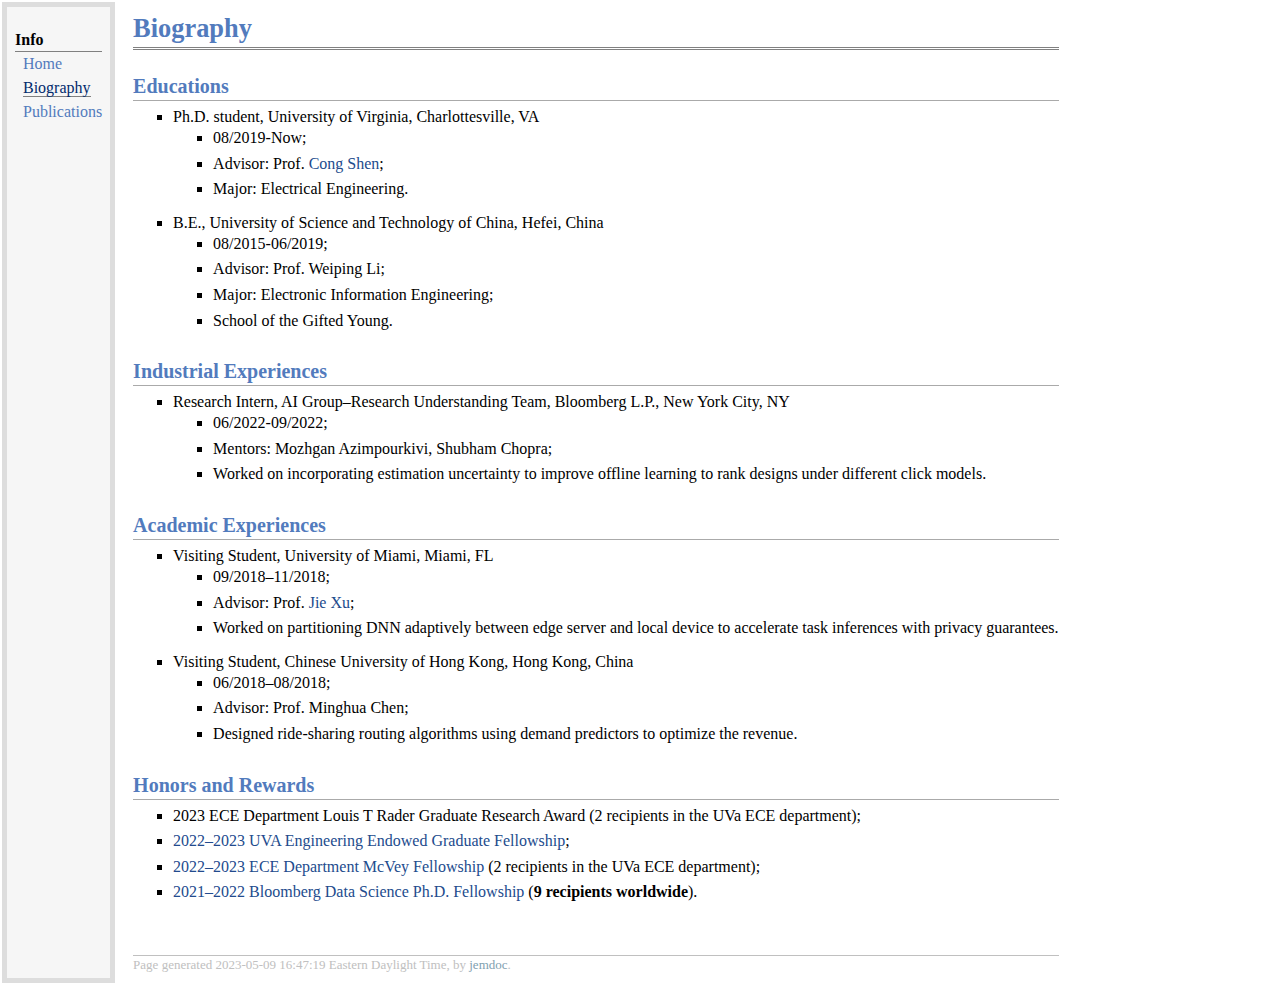
==== bio.html @ 6b56f575 "04/2023" ====
<!DOCTYPE html PUBLIC "-//W3C//DTD XHTML 1.1//EN"
  "http://www.w3.org/TR/xhtml11/DTD/xhtml11.dtd">
<html xmlns="http://www.w3.org/1999/xhtml" xml:lang="en">
<head>
<meta name="generator" content="jemdoc, see http://jemdoc.jaboc.net/" />
<meta http-equiv="Content-Type" content="text/html;charset=utf-8" />
<link rel="stylesheet" href="jemdoc.css" type="text/css" />
<title>Biography</title>
</head>
<body>
<table summary="Table for page layout." id="tlayout">
<tr valign="top">
<td id="layout-menu">
<div class="menu-category">Info</div>
<div class="menu-item"><a href="index.html">Home</a></div>
<div class="menu-item"><a href="bio.html" class="current">Biography</a></div>
<div class="menu-item"><a href="pub.html">Publications</a></div>
</td>
<td id="layout-content">
<div id="toptitle">
<h1>Biography</h1>
</div>
<h2>Educations</h2>
<ul>
<li><p>Ph.D. student, University of Virginia, Charlottesville, VA</p>
<ul>
<li><p>08/2019-Now;</p>
</li>
<li><p>Advisor: Prof. <a href="http://www.ece.virginia.edu/~cs7dt/">Cong Shen</a>;</p>
</li>
<li><p>Major: Electrical Engineering.
</p>
</li>
</ul>

</li>
</ul>
<ul>
<li><p>B.E., University of Science and Technology of China, Hefei, China</p>
<ul>
<li><p>08/2015-06/2019;</p>
</li>
<li><p>Advisor: Prof. Weiping Li;</p>
</li>
<li><p>Major: Electronic Information Engineering;</p>
</li>
<li><p>School of the Gifted Young.</p>
</li>
</ul>

</li>
</ul>
<h2>Industrial Experiences</h2>
<ul>
<li><p>Research Intern, AI Group&ndash;Research Understanding Team, Bloomberg L.P., New York City, NY</p>
<ul>
<li><p>06/2022-09/2022;</p>
</li>
<li><p>Mentors: Mozhgan Azimpourkivi, Shubham Chopra;</p>
</li>
<li><p>Worked on incorporating estimation uncertainty to improve offline learning to rank designs under
different click models.</p>
</li>
</ul>

</li>
</ul>
<h2>Academic Experiences</h2>
<ul>
<li><p>Visiting Student, University of Miami, Miami, FL</p>
<ul>
<li><p>09/2018–11/2018;</p>
</li>
<li><p>Advisor: Prof. <a href="https://sites.google.com/site/jiexuhomepage/">Jie Xu</a>;</p>
</li>
<li><p>Worked on partitioning DNN adaptively between edge server and local device to accelerate task inferences with privacy guarantees.</p>
</li>
</ul>

</li>
</ul>
<ul>
<li><p>Visiting Student, Chinese University of Hong Kong, Hong Kong, China</p>
<ul>
<li><p>06/2018–08/2018;</p>
</li>
<li><p>Advisor: Prof. Minghua Chen;</p>
</li>
<li><p>Designed ride-sharing routing algorithms using demand predictors to optimize the revenue.</p>
</li>
</ul>

</li>
</ul>
<h2>Honors and Rewards</h2>
<ul>
<li><p>2023 ECE Department Louis T Rader Graduate Research Award (2 recipients in the UVa ECE department);</p>
</li>
<li><p><a href="https://engineering.virginia.edu/chengshuai-shi-earns-fellowship-advance-machine-learning-research">2022&ndash;2023 UVA Engineering Endowed Graduate Fellowship</a>;</p>
</li>
<li><p><a href="https://engineering.virginia.edu/mcvey-fellowship-recognizes-phd-students-chengshuai-shi-and-beichen-wang-their-academic-excellence">2022&ndash;2023 ECE Department McVey Fellowship</a> (2 recipients in the UVa ECE department);</p>
</li>
<li><p><a href="https://www.bloomberg.com/company/stories/announcing-bloomberg-data-science-ph-d-fellowship-winners-2021-2022">2021&ndash;2022 Bloomberg Data Science Ph.D. Fellowship</a> (<b>9 recipients worldwide</b>).</p>
</li>
</ul>
<div id="footer">
<div id="footer-text">
Page generated 2023-05-09 16:47:19 Eastern Daylight Time, by <a href="http://jemdoc.jaboc.net/">jemdoc</a>.
</div>
</div>
</td>
</tr>
</table>
</body>
</html>
---- jemdoc.css ----
/* Default css file for jemdoc. */

table#tlayout {
    border: none;
    border-collapse: separate;
    background: white;
}

body {
	background: white;
	font-family: Georgia, serif;
	padding-bottom: 8px;
	margin: 0;
}

#layout-menu {
	background: #f6f6f6;
	border: 5px solid #dddddd;
	padding-top: 0.5em;
	padding-left: 8px;
	padding-right: 8px;
	font-size: 1.0em;
	width: auto;
	white-space: nowrap;
    text-align: left;
    vertical-align: top;
}

#layout-menu td {
	background: #f4f4f4;
    vertical-align: top;
}

#layout-content {
	padding-top: 0.0em;
	padding-left: 1.0em;
	padding-right: 1.0em;
    border: none;
    background: white;
    text-align: left;
    vertical-align: top;
}

#layout-menu a {
	line-height: 1.5em;
	margin-left: 0.5em;
}

tt {
    background: #ffffdd;
}

pre, tt {
	font-size: 90%;
	font-family: monaco, monospace;
}

a, a > tt {
	color: #224b8d;
	text-decoration: none;
}

a:hover {
	border-bottom: 1px gray dotted;
}

#layout-menu a.current:link, #layout-menu a.current:visited {
	color: #022b6d;
	border-bottom: 1px gray solid;
}
#layout-menu a:link, #layout-menu a:visited, #layout-menu a:hover {
	color: #527bbd;
	text-decoration: none;
}
#layout-menu a:hover {
	text-decoration: none;
}

div.menu-category {
	border-bottom: 1px solid gray;
	margin-top: 0.8em;
	padding-top: 0.2em;
	padding-bottom: 0.1em;
	font-weight: bold;
}

div.menu-item {
	padding-left: 16px;
	text-indent: -16px;
}

div#toptitle {
	padding-bottom: 0.2em;
	margin-bottom: 1.5em;
	border-bottom: 3px double gray;
}

/* Reduce space if we begin the page with a title. */
div#toptitle + h2, div#toptitle + h3 {
	margin-top: -0.7em;
}

div#subtitle {
	margin-top: 0.0em;
	margin-bottom: 0.0em;
	padding-top: 0em;
	padding-bottom: 0.1em;
}

em {
	font-style: italic;
}

strong {
	font-weight: bold;
}


h1, h2, h3 {
	color: #527bbd;
	margin-top: 0.7em;
	margin-bottom: 0.3em;
	padding-bottom: 0.2em;
	line-height: 1.0;
	padding-top: 0.5em;
	border-bottom: 1px solid #aaaaaa;
}

h1 {
	font-size: 165%;
}

h2 {
	padding-top: 0.8em;
	font-size: 125%;
}

h2 + h3 {
    padding-top: 0.2em;
}

h3 {
	font-size: 110%;
	border-bottom: none;
}

p {
	margin-top: 0.0em;
	margin-bottom: 0.8em;
	padding: 0;
	line-height: 1.3;
}

pre {
	padding: 0;
	margin: 0;
}

div#footer {
	font-size: small;
	border-top: 1px solid #c0c0c0;
	padding-top: 0.1em;
	margin-top: 4.0em;
	color: #c0c0c0;
}

div#footer a {
	color: #80a0b0;
}

div#footer-text {
	float: left;
	padding-bottom: 8px;
}

ul, ol, dl {
	margin-top: 0.2em;
	padding-top: 0;
	margin-bottom: 0.8em;
}

dt {
	margin-top: 0.5em;
	margin-bottom: 0;
}

dl {
	margin-left: 20px;
}

dd {
	color: #222222;
}

dd > *:first-child {
	margin-top: 0;
}

ul {
	list-style-position: outside;
	list-style-type: square;
}

p + ul, p + ol {
	margin-top: -0.5em;
}

li ul, li ol {
	margin-top: -0.3em;
}

ol {
	list-style-position: outside;
	list-style-type: decimal;
}

li p, dd p {
	margin-bottom: 0.3em;
}


ol ol {
	list-style-type: lower-alpha;
}

ol ol ol {
	list-style-type: lower-roman;
}

p + div.codeblock {
	margin-top: -0.6em;
}

div.codeblock, div.infoblock {
	margin-right: 0%;
	margin-top: 1.2em;
	margin-bottom: 1.3em;
}

div.blocktitle {
	font-weight: bold;
	color: #cd7b62;
	margin-top: 1.2em;
	margin-bottom: 0.1em;
}

div.blockcontent {
	border: 1px solid silver;
	padding: 0.3em 0.5em;
}

div.infoblock > div.blockcontent {
	background: #ffffee;
}

div.blockcontent p + ul, div.blockcontent p + ol {
	margin-top: 0.4em;
}

div.infoblock p {
	margin-bottom: 0em;
}

div.infoblock li p, div.infoblock dd p {
	margin-bottom: 0.5em;
}

div.infoblock p + p {
	margin-top: 0.8em;
}

div.codeblock > div.blockcontent {
	background: #f6f6f6;
}

span.pycommand {
	color: #000070;
}

span.statement {
	color: #008800;
}
span.builtin {
	color: #000088;
}
span.special {
	color: #990000;
}
span.operator {
	color: #880000;
}
span.error {
	color: #aa0000;
}
span.comment, span.comment > *, span.string, span.string > * {
	color: #606060;
}

@media print {
	#layout-menu { display: none; }
}

#fwtitle {
	margin: 2px;
}

#fwtitle #toptitle {
	padding-left: 0.5em;
	margin-bottom: 0.5em;
}

#layout-content h1:first-child, #layout-content h2:first-child, #layout-content h3:first-child {
	margin-top: -0.7em;
}

div#toptitle h1, #layout-content div#toptitle h1 {
	margin-bottom: 0.0em;
	padding-bottom: 0.1em;
	padding-top: 0;
	margin-top: 0.5em;
	border-bottom: none;
}

img.eq {
	padding: 0;
	padding-left: 0.1em;
	padding-right: 0.1em;
	margin: 0;
}

img.eqwl {
	padding-left: 2em;
	padding-top: 0.6em;
	padding-bottom: 0.2em;
	margin: 0;
}

table {
    border: 2px solid black;
    border-collapse: collapse;
}

td {
    padding: 2px;
    padding-left: 0.5em;
    padding-right: 0.5em;
    text-align: center;
    border: 1px solid gray;
}

table + table {
    margin-top: 1em;
}

tr.heading {
    font-weight: bold;
    border-bottom: 2px solid black;
}

img {
    border: none;
}

table.imgtable, table.imgtable td {
    border: none;
    text-align: left;
}
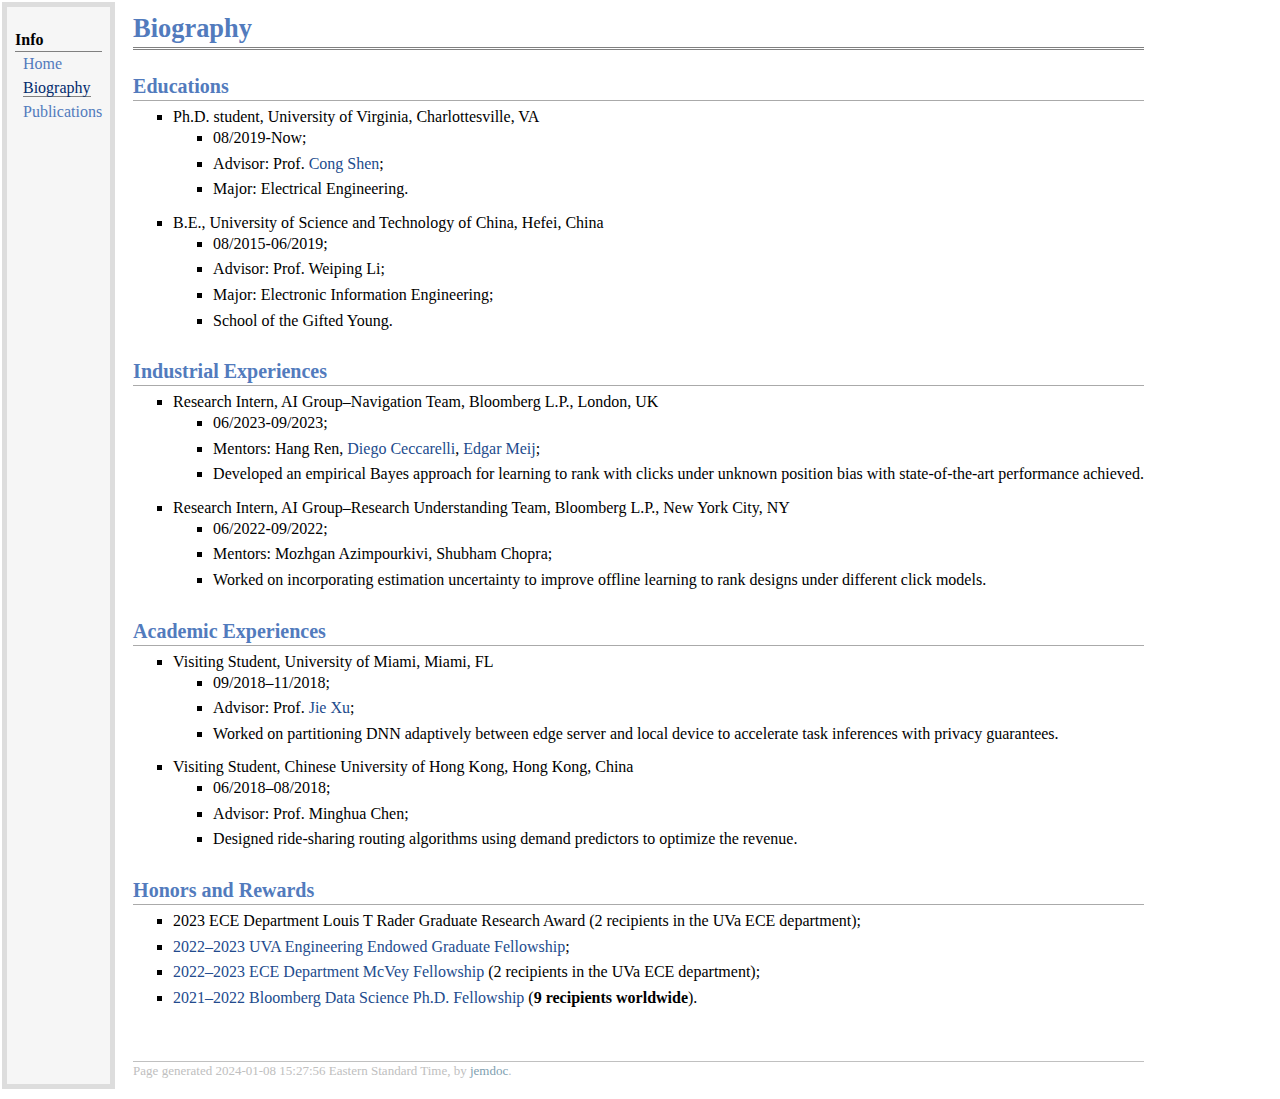
==== commit 689dc8e0: "01/2024" ====
--- a/bio.html
+++ b/bio.html
@@ -52,6 +52,19 @@
 </ul>
 <h2>Industrial Experiences</h2>
 <ul>
+<li><p>Research Intern, AI Group&ndash;Navigation Team, Bloomberg L.P., London, UK</p>
+<ul>
+<li><p>06/2023-09/2023;</p>
+</li>
+<li><p>Mentors: Hang Ren, <a href="https://diegoceccarelli.github.io/">Diego Ceccarelli</a>, <a href="https://edgar.meij.pro/">Edgar Meij</a>;</p>
+</li>
+<li><p>Developed an empirical Bayes approach for learning to rank with clicks under unknown position bias with state-of-the-art performance achieved.</p>
+</li>
+</ul>
+
+</li>
+</ul>
+<ul>
 <li><p>Research Intern, AI Group&ndash;Research Understanding Team, Bloomberg L.P., New York City, NY</p>
 <ul>
 <li><p>06/2022-09/2022;</p>
@@ -105,7 +118,7 @@
 </ul>
 <div id="footer">
 <div id="footer-text">
-Page generated 2023-05-09 16:47:19 Eastern Daylight Time, by <a href="http://jemdoc.jaboc.net/">jemdoc</a>.
+Page generated 2024-01-08 15:27:56 Eastern Standard Time, by <a href="http://jemdoc.jaboc.net/">jemdoc</a>.
 </div>
 </div>
 </td>
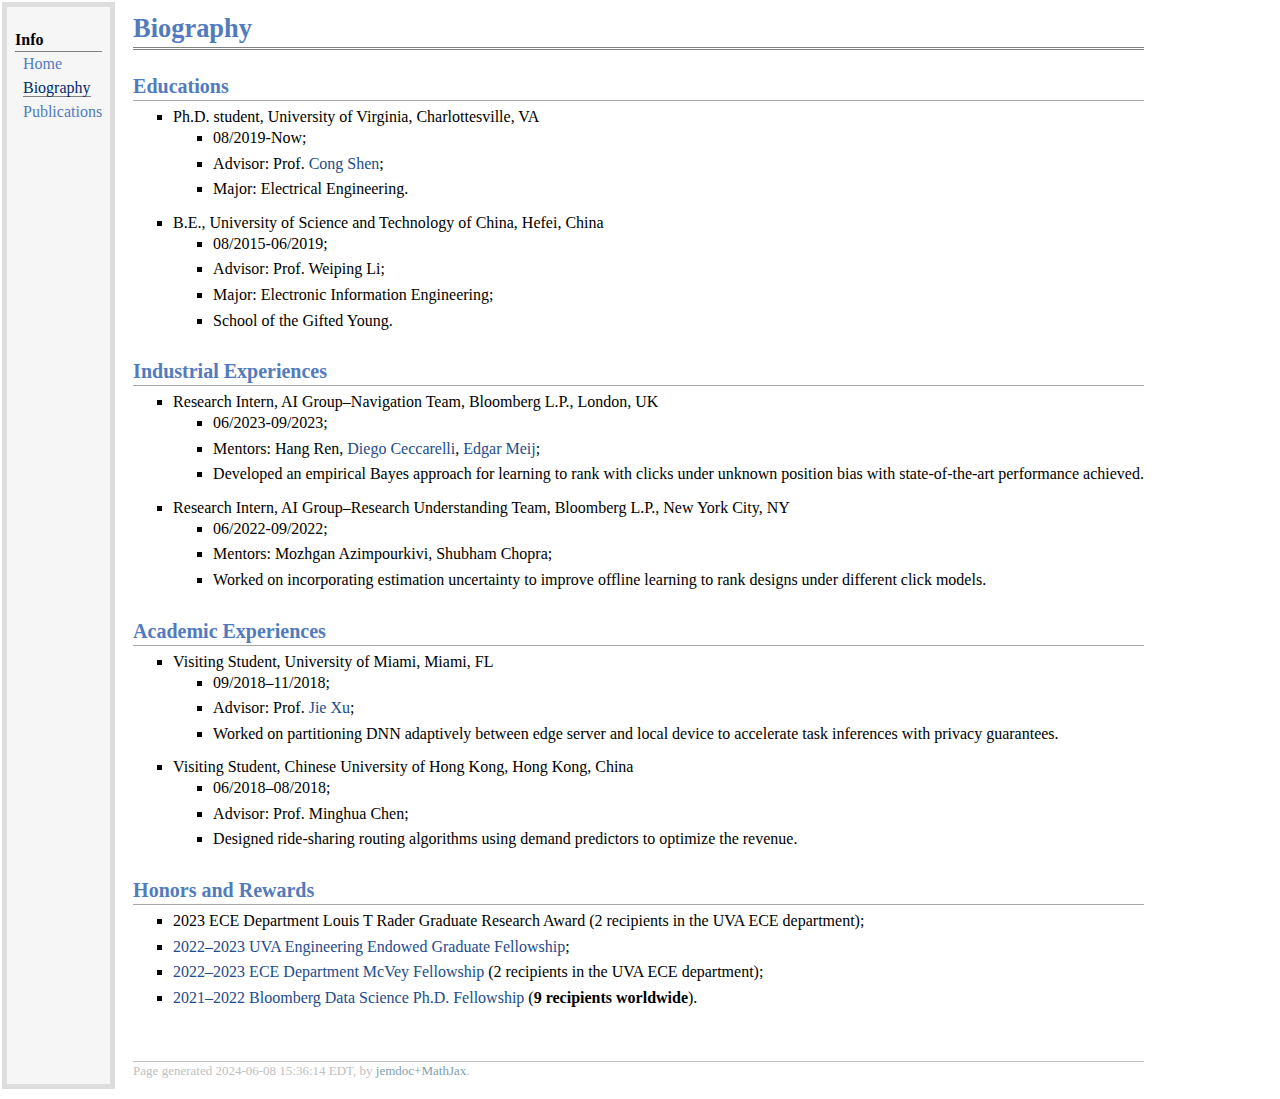
==== commit 97b798fe: "June 2024 Update" ====
--- a/bio.html
+++ b/bio.html
@@ -22,13 +22,17 @@
 </div>
 <h2>Educations</h2>
 <ul>
-<li><p>Ph.D. student, University of Virginia, Charlottesville, VA</p>
+<li><p>Ph.D. student, University of Virginia, Charlottesville, VA
+</p>
 <ul>
-<li><p>08/2019-Now;</p>
+<li><p>08/2019-Now;
+</p>
 </li>
-<li><p>Advisor: Prof. <a href="http://www.ece.virginia.edu/~cs7dt/">Cong Shen</a>;</p>
+<li><p>Advisor: Prof. <a href="http://www.ece.virginia.edu/~cs7dt/" target=&ldquo;blank&rdquo;>Cong Shen</a>;
+</p>
 </li>
 <li><p>Major: Electrical Engineering.
+
 </p>
 </li>
 </ul>
@@ -36,15 +40,20 @@
 </li>
 </ul>
 <ul>
-<li><p>B.E., University of Science and Technology of China, Hefei, China</p>
+<li><p>B.E., University of Science and Technology of China, Hefei, China
+</p>
 <ul>
-<li><p>08/2015-06/2019;</p>
+<li><p>08/2015-06/2019;
+</p>
 </li>
-<li><p>Advisor: Prof. Weiping Li;</p>
+<li><p>Advisor: Prof. Weiping Li;
+</p>
 </li>
-<li><p>Major: Electronic Information Engineering;</p>
+<li><p>Major: Electronic Information Engineering;
+</p>
 </li>
-<li><p>School of the Gifted Young.</p>
+<li><p>School of the Gifted Young.
+</p>
 </li>
 </ul>
 
@@ -52,27 +61,35 @@
 </ul>
 <h2>Industrial Experiences</h2>
 <ul>
-<li><p>Research Intern, AI Group&ndash;Navigation Team, Bloomberg L.P., London, UK</p>
+<li><p>Research Intern, AI Group&ndash;Navigation Team, Bloomberg L.P., London, UK
+</p>
 <ul>
-<li><p>06/2023-09/2023;</p>
+<li><p>06/2023-09/2023;
+</p>
 </li>
-<li><p>Mentors: Hang Ren, <a href="https://diegoceccarelli.github.io/">Diego Ceccarelli</a>, <a href="https://edgar.meij.pro/">Edgar Meij</a>;</p>
+<li><p>Mentors: Hang Ren, <a href="https://diegoceccarelli.github.io/" target=&ldquo;blank&rdquo;>Diego Ceccarelli</a>, <a href="https://edgar.meij.pro/" target=&ldquo;blank&rdquo;>Edgar Meij</a>;
+</p>
 </li>
-<li><p>Developed an empirical Bayes approach for learning to rank with clicks under unknown position bias with state-of-the-art performance achieved.</p>
+<li><p>Developed an empirical Bayes approach for learning to rank with clicks under unknown position bias with state-of-the-art performance achieved.
+</p>
 </li>
 </ul>
 
 </li>
 </ul>
 <ul>
-<li><p>Research Intern, AI Group&ndash;Research Understanding Team, Bloomberg L.P., New York City, NY</p>
+<li><p>Research Intern, AI Group&ndash;Research Understanding Team, Bloomberg L.P., New York City, NY
+</p>
 <ul>
-<li><p>06/2022-09/2022;</p>
+<li><p>06/2022-09/2022;
+</p>
 </li>
-<li><p>Mentors: Mozhgan Azimpourkivi, Shubham Chopra;</p>
+<li><p>Mentors: Mozhgan Azimpourkivi, Shubham Chopra;
+</p>
 </li>
 <li><p>Worked on incorporating estimation uncertainty to improve offline learning to rank designs under
-different click models.</p>
+different click models.
+</p>
 </li>
 </ul>
 
@@ -80,26 +97,34 @@
 </ul>
 <h2>Academic Experiences</h2>
 <ul>
-<li><p>Visiting Student, University of Miami, Miami, FL</p>
+<li><p>Visiting Student, University of Miami, Miami, FL
+</p>
 <ul>
-<li><p>09/2018–11/2018;</p>
+<li><p>09/2018–11/2018;
+</p>
 </li>
-<li><p>Advisor: Prof. <a href="https://sites.google.com/site/jiexuhomepage/">Jie Xu</a>;</p>
+<li><p>Advisor: Prof. <a href="https://sites.google.com/site/jiexuhomepage/" target=&ldquo;blank&rdquo;>Jie Xu</a>;
+</p>
 </li>
-<li><p>Worked on partitioning DNN adaptively between edge server and local device to accelerate task inferences with privacy guarantees.</p>
+<li><p>Worked on partitioning DNN adaptively between edge server and local device to accelerate task inferences with privacy guarantees.
+</p>
 </li>
 </ul>
 
 </li>
 </ul>
 <ul>
-<li><p>Visiting Student, Chinese University of Hong Kong, Hong Kong, China</p>
+<li><p>Visiting Student, Chinese University of Hong Kong, Hong Kong, China
+</p>
 <ul>
-<li><p>06/2018–08/2018;</p>
+<li><p>06/2018–08/2018;
+</p>
 </li>
-<li><p>Advisor: Prof. Minghua Chen;</p>
+<li><p>Advisor: Prof. Minghua Chen;
+</p>
 </li>
-<li><p>Designed ride-sharing routing algorithms using demand predictors to optimize the revenue.</p>
+<li><p>Designed ride-sharing routing algorithms using demand predictors to optimize the revenue.
+</p>
 </li>
 </ul>
 
@@ -107,18 +132,21 @@
 </ul>
 <h2>Honors and Rewards</h2>
 <ul>
-<li><p>2023 ECE Department Louis T Rader Graduate Research Award (2 recipients in the UVa ECE department);</p>
+<li><p>2023 ECE Department Louis T Rader Graduate Research Award (2 recipients in the UVA ECE department);
+</p>
 </li>
-<li><p><a href="https://engineering.virginia.edu/chengshuai-shi-earns-fellowship-advance-machine-learning-research">2022&ndash;2023 UVA Engineering Endowed Graduate Fellowship</a>;</p>
+<li><p><a href="https://engineering.virginia.edu/chengshuai-shi-earns-fellowship-advance-machine-learning-research" target=&ldquo;blank&rdquo;>2022&ndash;2023 UVA Engineering Endowed Graduate Fellowship</a>;
+</p>
 </li>
-<li><p><a href="https://engineering.virginia.edu/mcvey-fellowship-recognizes-phd-students-chengshuai-shi-and-beichen-wang-their-academic-excellence">2022&ndash;2023 ECE Department McVey Fellowship</a> (2 recipients in the UVa ECE department);</p>
+<li><p><a href="https://engineering.virginia.edu/mcvey-fellowship-recognizes-phd-students-chengshuai-shi-and-beichen-wang-their-academic-excellence" target=&ldquo;blank&rdquo;>2022&ndash;2023 ECE Department McVey Fellowship</a> (2 recipients in the UVA ECE department);
+</p>
 </li>
-<li><p><a href="https://www.bloomberg.com/company/stories/announcing-bloomberg-data-science-ph-d-fellowship-winners-2021-2022">2021&ndash;2022 Bloomberg Data Science Ph.D. Fellowship</a> (<b>9 recipients worldwide</b>).</p>
+<li><p><a href="https://www.bloomberg.com/company/stories/announcing-bloomberg-data-science-ph-d-fellowship-winners-2021-2022" target=&ldquo;blank&rdquo;>2021&ndash;2022 Bloomberg Data Science Ph.D. Fellowship</a> (<b>9 recipients worldwide</b>).</p>
 </li>
 </ul>
 <div id="footer">
 <div id="footer-text">
-Page generated 2024-01-08 15:27:56 Eastern Standard Time, by <a href="http://jemdoc.jaboc.net/">jemdoc</a>.
+Page generated 2024-06-08 15:36:14 EDT, by <a href="https://github.com/wsshin/jemdoc_mathjax" target="blank">jemdoc+MathJax</a>.
 </div>
 </div>
 </td>
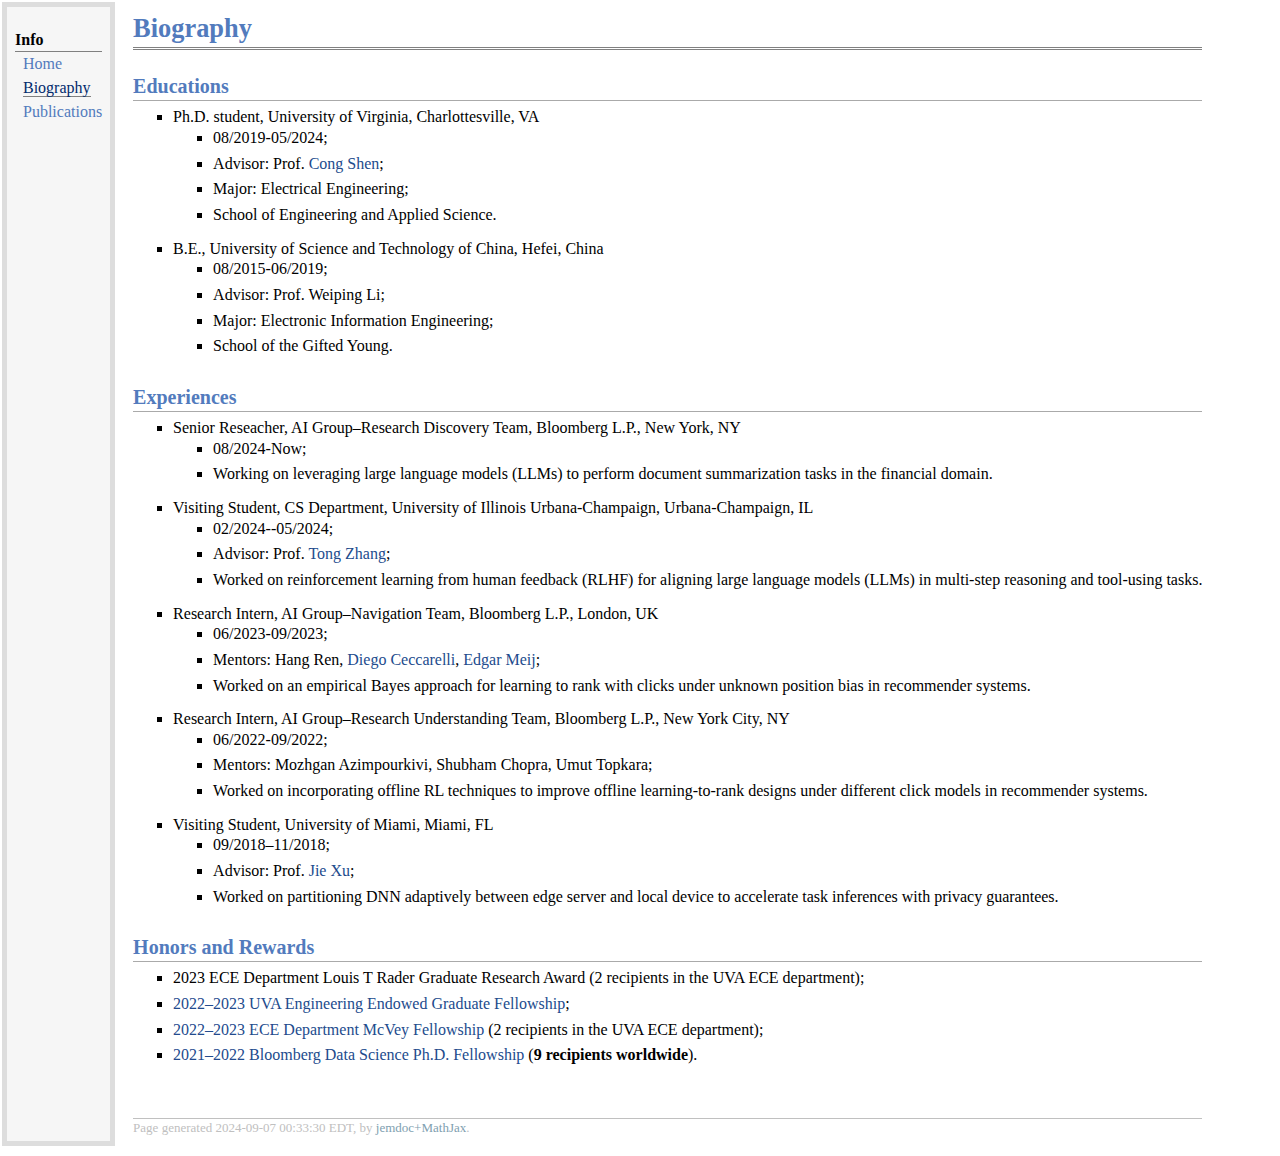
==== commit b6e9ddf2: "09.2024" ====
--- a/bio.html
+++ b/bio.html
@@ -25,14 +25,16 @@
 <li><p>Ph.D. student, University of Virginia, Charlottesville, VA
 </p>
 <ul>
-<li><p>08/2019-Now;
+<li><p>08/2019-05/2024;
 </p>
 </li>
 <li><p>Advisor: Prof. <a href="http://www.ece.virginia.edu/~cs7dt/" target=&ldquo;blank&rdquo;>Cong Shen</a>;
 </p>
 </li>
-<li><p>Major: Electrical Engineering.
-
+<li><p>Major: Electrical Engineering;
+</p>
+</li>
+<li><p>School of Engineering and Applied Science.
 </p>
 </li>
 </ul>
@@ -59,7 +61,39 @@
 
 </li>
 </ul>
-<h2>Industrial Experiences</h2>
+<h2>Experiences</h2>
+<ul>
+<li><p>Senior Reseacher, AI Group&ndash;Research Discovery Team, Bloomberg L.P., New York, NY
+</p>
+<ul>
+<li><p>08/2024-Now;
+</p>
+</li>
+<li><p>Working on leveraging large language models (LLMs) to perform document summarization tasks in the financial domain.
+</p>
+</li>
+</ul>
+
+</li>
+</ul>
+<ul>
+<li><p>Visiting Student, CS Department, University of Illinois Urbana-Champaign, Urbana-Champaign, IL
+</p>
+<ul>
+<li><p>02/2024--05/2024;
+</p>
+</li>
+<li><p>Advisor: Prof. <a href="https://tongzhang-ml.org/" target=&ldquo;blank&rdquo;>Tong Zhang</a>;
+</p>
+</li>
+<li><p>Worked on reinforcement learning from human feedback (RLHF) for aligning large language models
+(LLMs) in multi-step reasoning and tool-using tasks.
+</p>
+</li>
+</ul>
+
+</li>
+</ul>
 <ul>
 <li><p>Research Intern, AI Group&ndash;Navigation Team, Bloomberg L.P., London, UK
 </p>
@@ -70,7 +104,8 @@
 <li><p>Mentors: Hang Ren, <a href="https://diegoceccarelli.github.io/" target=&ldquo;blank&rdquo;>Diego Ceccarelli</a>, <a href="https://edgar.meij.pro/" target=&ldquo;blank&rdquo;>Edgar Meij</a>;
 </p>
 </li>
-<li><p>Developed an empirical Bayes approach for learning to rank with clicks under unknown position bias with state-of-the-art performance achieved.
+<li><p>Worked on an empirical Bayes approach for learning to rank with clicks under unknown position
+bias in recommender systems.
 </p>
 </li>
 </ul>
@@ -84,18 +119,17 @@
 <li><p>06/2022-09/2022;
 </p>
 </li>
-<li><p>Mentors: Mozhgan Azimpourkivi, Shubham Chopra;
+<li><p>Mentors: Mozhgan Azimpourkivi, Shubham Chopra, Umut Topkara;
 </p>
 </li>
-<li><p>Worked on incorporating estimation uncertainty to improve offline learning to rank designs under
-different click models.
+<li><p>Worked on incorporating offline RL techniques to improve offline learning-to-rank designs under
+different click models in recommender systems.
 </p>
 </li>
 </ul>
 
 </li>
 </ul>
-<h2>Academic Experiences</h2>
 <ul>
 <li><p>Visiting Student, University of Miami, Miami, FL
 </p>
@@ -103,27 +137,10 @@
 <li><p>09/2018–11/2018;
 </p>
 </li>
-<li><p>Advisor: Prof. <a href="https://sites.google.com/site/jiexuhomepage/" target=&ldquo;blank&rdquo;>Jie Xu</a>;
+<li><p>Advisor: Prof. <a href="https://jiexu.ece.ufl.edu/" target=&ldquo;blank&rdquo;>Jie Xu</a>;
 </p>
 </li>
 <li><p>Worked on partitioning DNN adaptively between edge server and local device to accelerate task inferences with privacy guarantees.
-</p>
-</li>
-</ul>
-
-</li>
-</ul>
-<ul>
-<li><p>Visiting Student, Chinese University of Hong Kong, Hong Kong, China
-</p>
-<ul>
-<li><p>06/2018–08/2018;
-</p>
-</li>
-<li><p>Advisor: Prof. Minghua Chen;
-</p>
-</li>
-<li><p>Designed ride-sharing routing algorithms using demand predictors to optimize the revenue.
 </p>
 </li>
 </ul>
@@ -146,7 +163,7 @@
 </ul>
 <div id="footer">
 <div id="footer-text">
-Page generated 2024-06-08 15:36:14 EDT, by <a href="https://github.com/wsshin/jemdoc_mathjax" target="blank">jemdoc+MathJax</a>.
+Page generated 2024-09-07 00:33:30 EDT, by <a href="https://github.com/wsshin/jemdoc_mathjax" target="blank">jemdoc+MathJax</a>.
 </div>
 </div>
 </td>
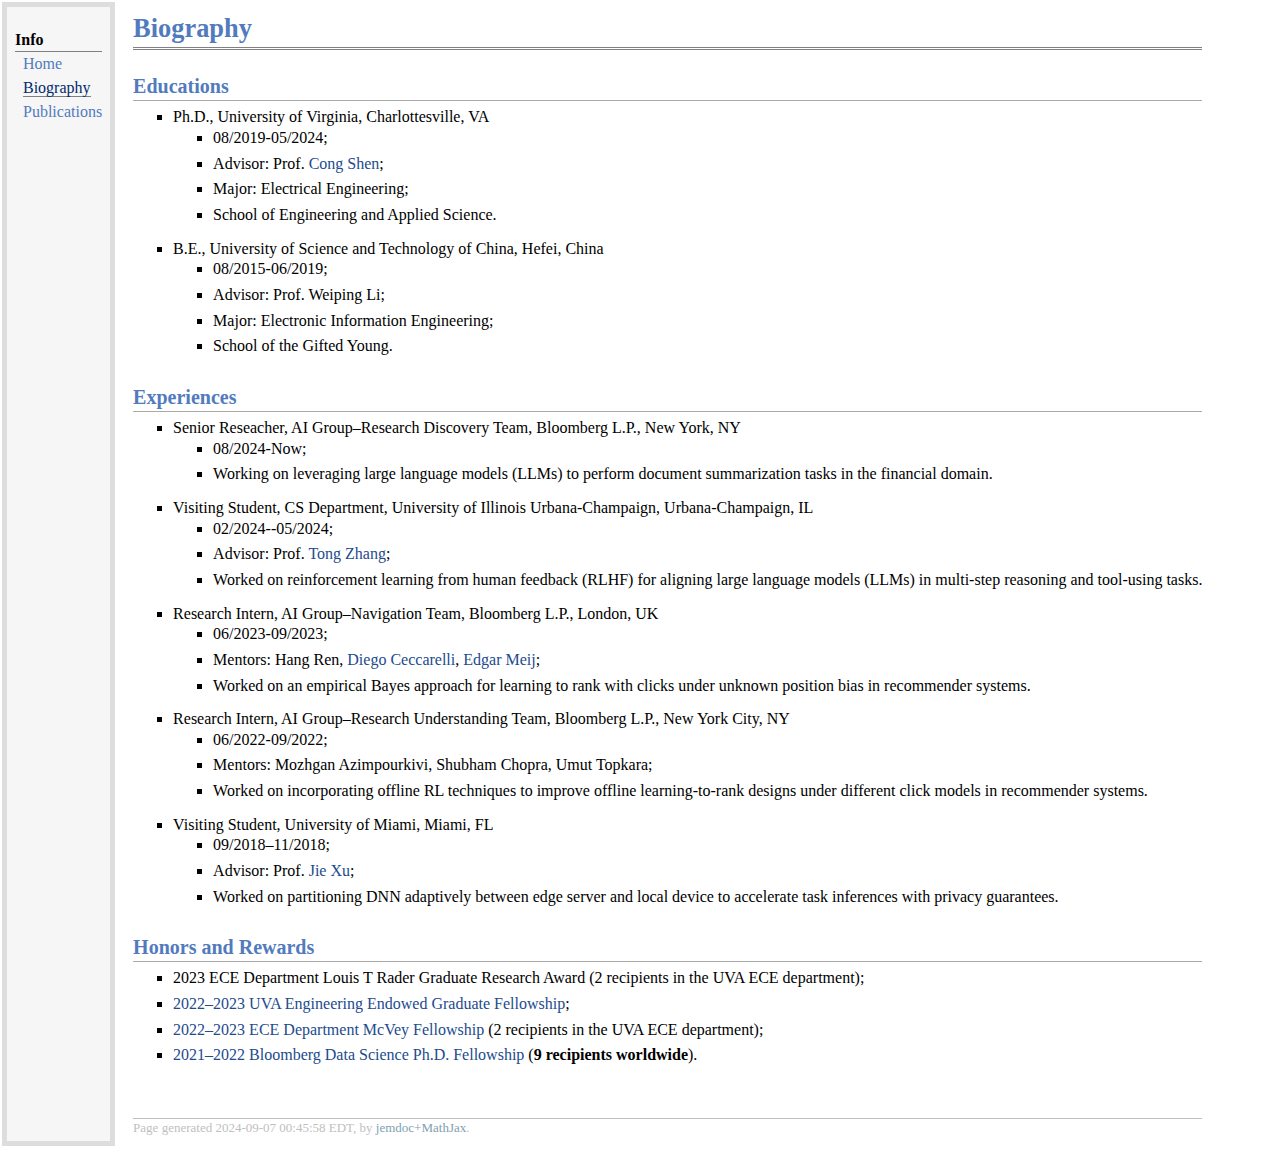
==== commit 53799279: "." ====
--- a/bio.html
+++ b/bio.html
@@ -22,7 +22,7 @@
 </div>
 <h2>Educations</h2>
 <ul>
-<li><p>Ph.D. student, University of Virginia, Charlottesville, VA
+<li><p>Ph.D., University of Virginia, Charlottesville, VA
 </p>
 <ul>
 <li><p>08/2019-05/2024;
@@ -163,7 +163,7 @@
 </ul>
 <div id="footer">
 <div id="footer-text">
-Page generated 2024-09-07 00:33:30 EDT, by <a href="https://github.com/wsshin/jemdoc_mathjax" target="blank">jemdoc+MathJax</a>.
+Page generated 2024-09-07 00:45:58 EDT, by <a href="https://github.com/wsshin/jemdoc_mathjax" target="blank">jemdoc+MathJax</a>.
 </div>
 </div>
 </td>
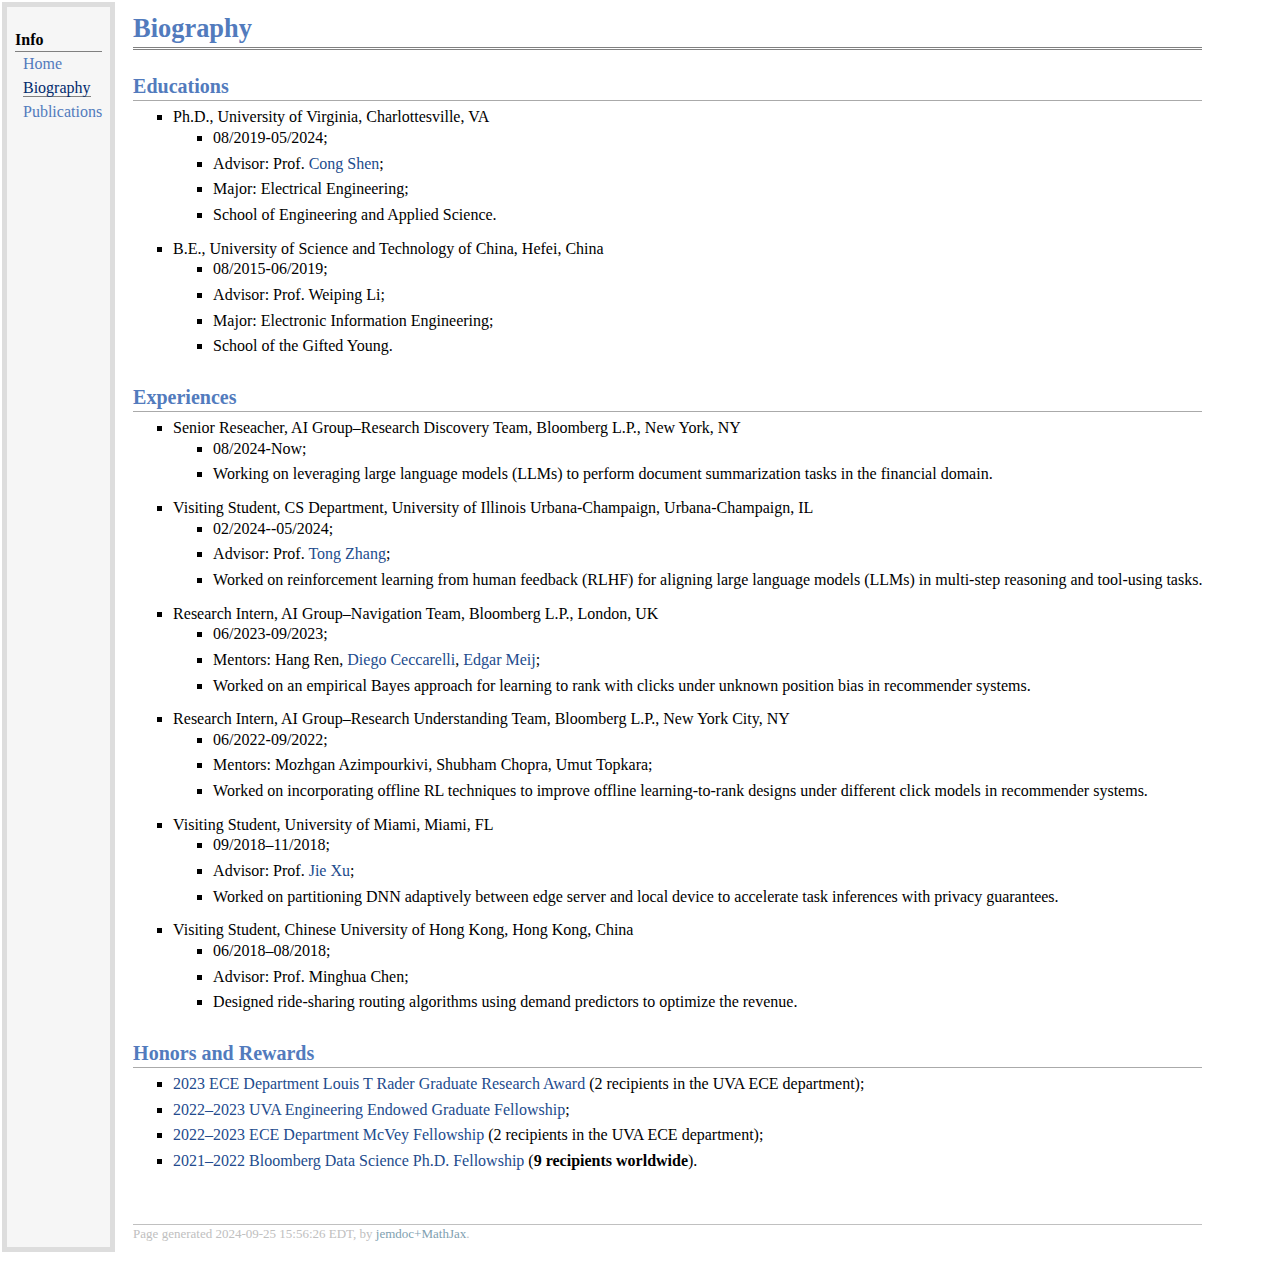
==== commit 1682ecc0: "NeurIPS update" ====
--- a/bio.html
+++ b/bio.html
@@ -147,15 +147,32 @@
 
 </li>
 </ul>
+<ul>
+<li><p>Visiting Student, Chinese University of Hong Kong, Hong Kong, China
+</p>
+<ul>
+<li><p>06/2018–08/2018;
+</p>
+</li>
+<li><p>Advisor: Prof. Minghua Chen;
+</p>
+</li>
+<li><p>Designed ride-sharing routing algorithms using demand predictors to optimize the revenue.
+</p>
+</li>
+</ul>
+
+</li>
+</ul>
 <h2>Honors and Rewards</h2>
 <ul>
-<li><p>2023 ECE Department Louis T Rader Graduate Research Award (2 recipients in the UVA ECE department);
+<li><p><a href="https://engineering.virginia.edu/blogs/chengshuai-shi-won-electrical-and-computer-engineerings-louis-t-rader-graduate-research-award" target=&ldquo;blank&rdquo;>2023 ECE Department Louis T Rader Graduate Research Award</a> (2 recipients in the UVA ECE department);
 </p>
 </li>
-<li><p><a href="https://engineering.virginia.edu/chengshuai-shi-earns-fellowship-advance-machine-learning-research" target=&ldquo;blank&rdquo;>2022&ndash;2023 UVA Engineering Endowed Graduate Fellowship</a>;
+<li><p><a href="https://engineering.virginia.edu/blogs/chengshuai-shi-earns-fellowship-advance-machine-learning-research" target=&ldquo;blank&rdquo;>2022&ndash;2023 UVA Engineering Endowed Graduate Fellowship</a>;
 </p>
 </li>
-<li><p><a href="https://engineering.virginia.edu/mcvey-fellowship-recognizes-phd-students-chengshuai-shi-and-beichen-wang-their-academic-excellence" target=&ldquo;blank&rdquo;>2022&ndash;2023 ECE Department McVey Fellowship</a> (2 recipients in the UVA ECE department);
+<li><p><a href="https://engineering.virginia.edu/department/electrical-and-computer-engineering/blogs/mcvey-fellowship-recognizes-phd-students-chengshuai-shi-and-beichen-wang-their-academic-excellence-and-service" target=&ldquo;blank&rdquo;>2022&ndash;2023 ECE Department McVey Fellowship</a> (2 recipients in the UVA ECE department);
 </p>
 </li>
 <li><p><a href="https://www.bloomberg.com/company/stories/announcing-bloomberg-data-science-ph-d-fellowship-winners-2021-2022" target=&ldquo;blank&rdquo;>2021&ndash;2022 Bloomberg Data Science Ph.D. Fellowship</a> (<b>9 recipients worldwide</b>).</p>
@@ -163,7 +180,7 @@
 </ul>
 <div id="footer">
 <div id="footer-text">
-Page generated 2024-09-07 00:45:58 EDT, by <a href="https://github.com/wsshin/jemdoc_mathjax" target="blank">jemdoc+MathJax</a>.
+Page generated 2024-09-25 15:56:26 EDT, by <a href="https://github.com/wsshin/jemdoc_mathjax" target="blank">jemdoc+MathJax</a>.
 </div>
 </div>
 </td>
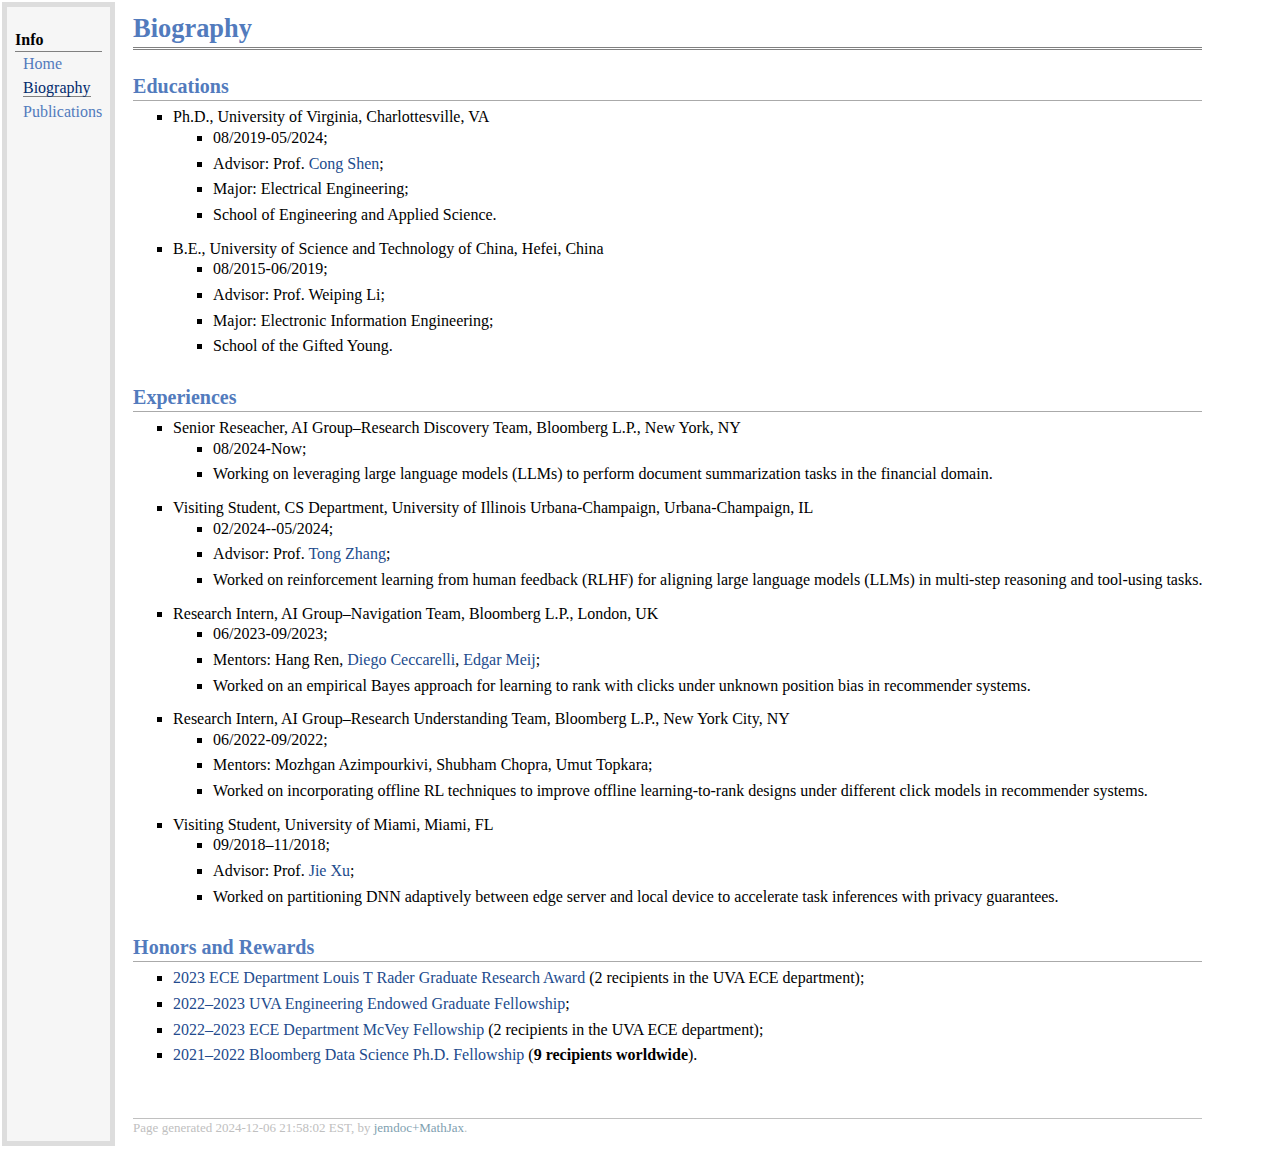
==== commit f80042e3: "12.2024" ====
--- a/bio.html
+++ b/bio.html
@@ -147,23 +147,6 @@
 
 </li>
 </ul>
-<ul>
-<li><p>Visiting Student, Chinese University of Hong Kong, Hong Kong, China
-</p>
-<ul>
-<li><p>06/2018–08/2018;
-</p>
-</li>
-<li><p>Advisor: Prof. Minghua Chen;
-</p>
-</li>
-<li><p>Designed ride-sharing routing algorithms using demand predictors to optimize the revenue.
-</p>
-</li>
-</ul>
-
-</li>
-</ul>
 <h2>Honors and Rewards</h2>
 <ul>
 <li><p><a href="https://engineering.virginia.edu/blogs/chengshuai-shi-won-electrical-and-computer-engineerings-louis-t-rader-graduate-research-award" target=&ldquo;blank&rdquo;>2023 ECE Department Louis T Rader Graduate Research Award</a> (2 recipients in the UVA ECE department);
@@ -180,7 +163,7 @@
 </ul>
 <div id="footer">
 <div id="footer-text">
-Page generated 2024-09-25 15:56:26 EDT, by <a href="https://github.com/wsshin/jemdoc_mathjax" target="blank">jemdoc+MathJax</a>.
+Page generated 2024-12-06 21:58:02 EST, by <a href="https://github.com/wsshin/jemdoc_mathjax" target="blank">jemdoc+MathJax</a>.
 </div>
 </div>
 </td>
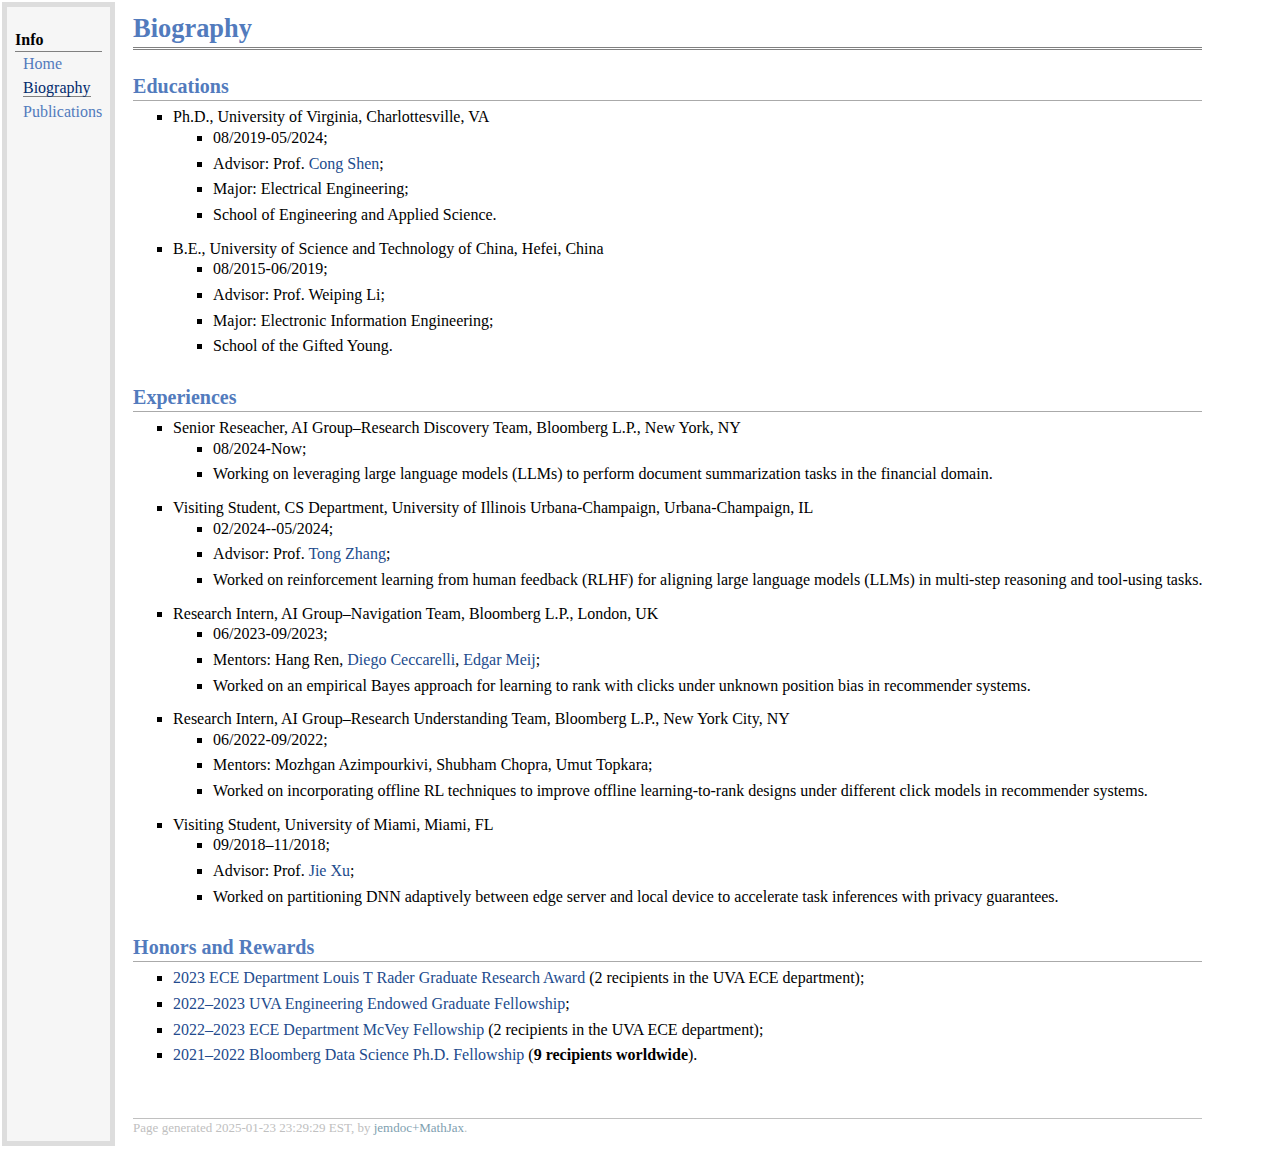
==== commit 727f33ad: "1/2025" ====
--- a/bio.html
+++ b/bio.html
@@ -28,7 +28,7 @@
 <li><p>08/2019-05/2024;
 </p>
 </li>
-<li><p>Advisor: Prof. <a href="http://www.ece.virginia.edu/~cs7dt/" target=&ldquo;blank&rdquo;>Cong Shen</a>;
+<li><p>Advisor: Prof. <a href="https://cshen317.github.io/" target=&ldquo;blank&rdquo;>Cong Shen</a>;
 </p>
 </li>
 <li><p>Major: Electrical Engineering;
@@ -163,7 +163,7 @@
 </ul>
 <div id="footer">
 <div id="footer-text">
-Page generated 2024-12-06 21:58:02 EST, by <a href="https://github.com/wsshin/jemdoc_mathjax" target="blank">jemdoc+MathJax</a>.
+Page generated 2025-01-23 23:29:29 EST, by <a href="https://github.com/wsshin/jemdoc_mathjax" target="blank">jemdoc+MathJax</a>.
 </div>
 </div>
 </td>
